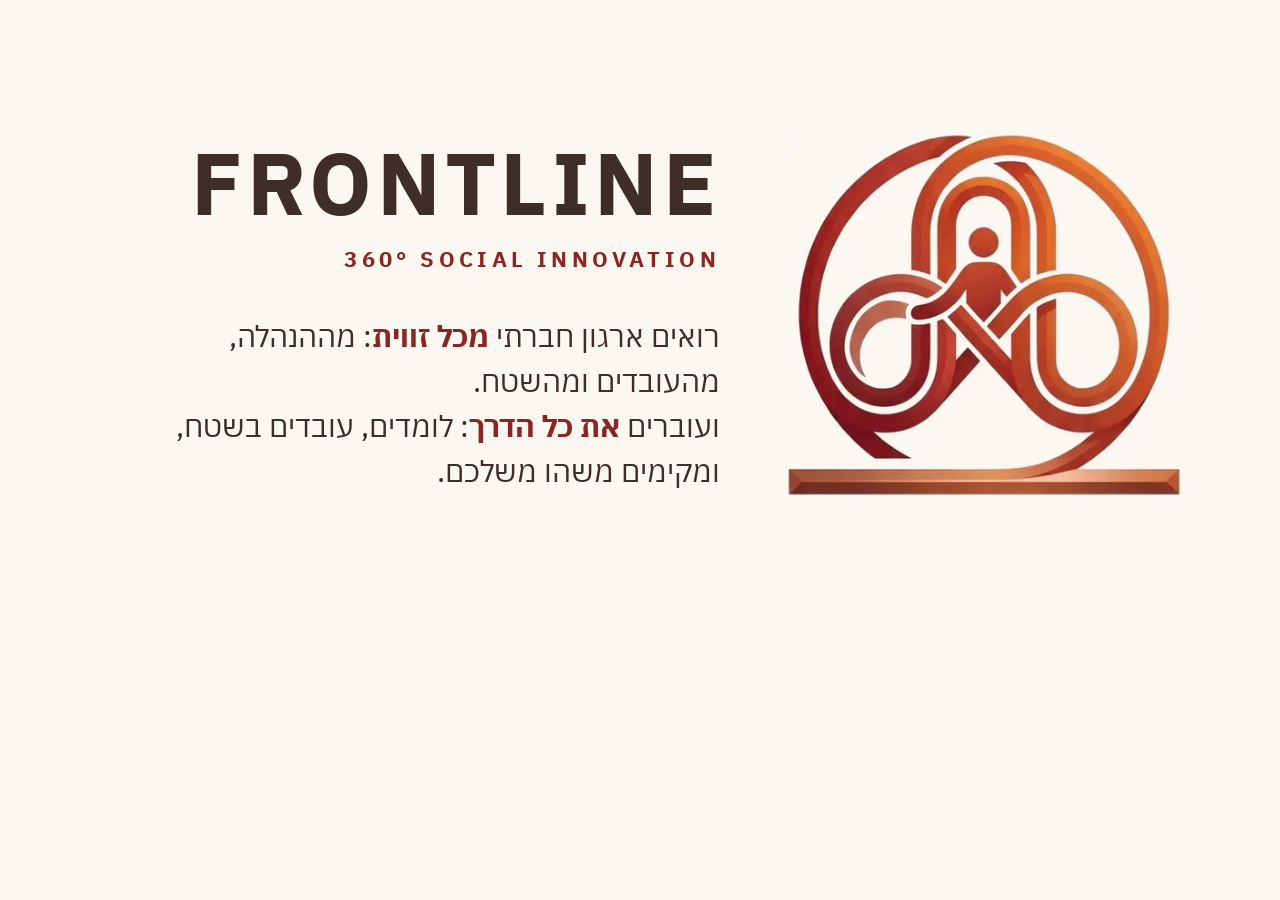
==== og/card.html @ 5eba3687 "FRONTLINE landing page, first local build Static Hebrew RTL page. Every unconfirmed value lives in c" ====
<!doctype html>
<!-- Source of assets/og.png (the 1200x630 share card). Not linked from the page.
     Re-render: serve the folder, open this at 1200x630, screenshot to assets/og.png. -->
<html lang="he" dir="rtl">
<head>
<meta charset="utf-8">
<meta name="robots" content="noindex">
<title>FRONTLINE share card</title>
<style>
  @font-face { font-family: "IBM Plex Sans Hebrew"; font-weight: 400; src: url(../assets/fonts/plex-400-hebrew.woff2) format("woff2"); unicode-range: U+0590-05FF, U+FB1D-FB4F; }
  @font-face { font-family: "IBM Plex Sans Hebrew"; font-weight: 400; src: url(../assets/fonts/plex-400-latin.woff2) format("woff2"); unicode-range: U+0000-00FF, U+2000-206F; }
  @font-face { font-family: "IBM Plex Sans Hebrew"; font-weight: 700; src: url(../assets/fonts/plex-700-hebrew.woff2) format("woff2"); unicode-range: U+0590-05FF, U+FB1D-FB4F; }
  @font-face { font-family: "IBM Plex Sans Hebrew"; font-weight: 700; src: url(../assets/fonts/plex-700-latin.woff2) format("woff2"); unicode-range: U+0000-00FF, U+2000-206F; }
  html, body { margin: 0; }
  body {
    inline-size: 1200px; block-size: 630px; overflow: hidden;
    display: grid; grid-template-columns: 400px 1fr; align-items: center; gap: 64px;
    padding-inline: 96px; box-sizing: border-box;
    background: #FBF8F2; color: #3F2E27; font-family: "IBM Plex Sans Hebrew", sans-serif;
  }
  img { inline-size: 400px; block-size: auto; display: block; }
  h1 { margin: 0; font: 700 88px/1 "IBM Plex Sans Hebrew"; letter-spacing: 0.05em; }
  .tag { margin: 18px 0 0; font-size: 22px; font-weight: 700; letter-spacing: 0.2em; text-transform: uppercase; color: #8A2724; }
  .line { margin: 40px 0 0; font-size: 30px; line-height: 1.5; }
  .line span { display: block; }
  h1, .tag { text-align: end; }
  em { font-style: normal; font-weight: 700; color: #8A2724; }
</style>
</head>
<body>
  <img src="../assets/img/mark.webp" width="440" height="404" alt="">
  <div>
    <h1 dir="ltr" lang="en">FRONTLINE</h1>
    <p class="tag" dir="ltr" lang="en">360° Social Innovation</p>
    <p class="line"><span>רואים ארגון חברתי <em>מכל זווית</em>: מההנהלה, מהעובדים ומהשטח.</span> <span>ועוברים <em>את כל הדרך</em>: לומדים, עובדים בשטח, ומקימים משהו משלכם.</span></p>
  </div>
</body>
</html>
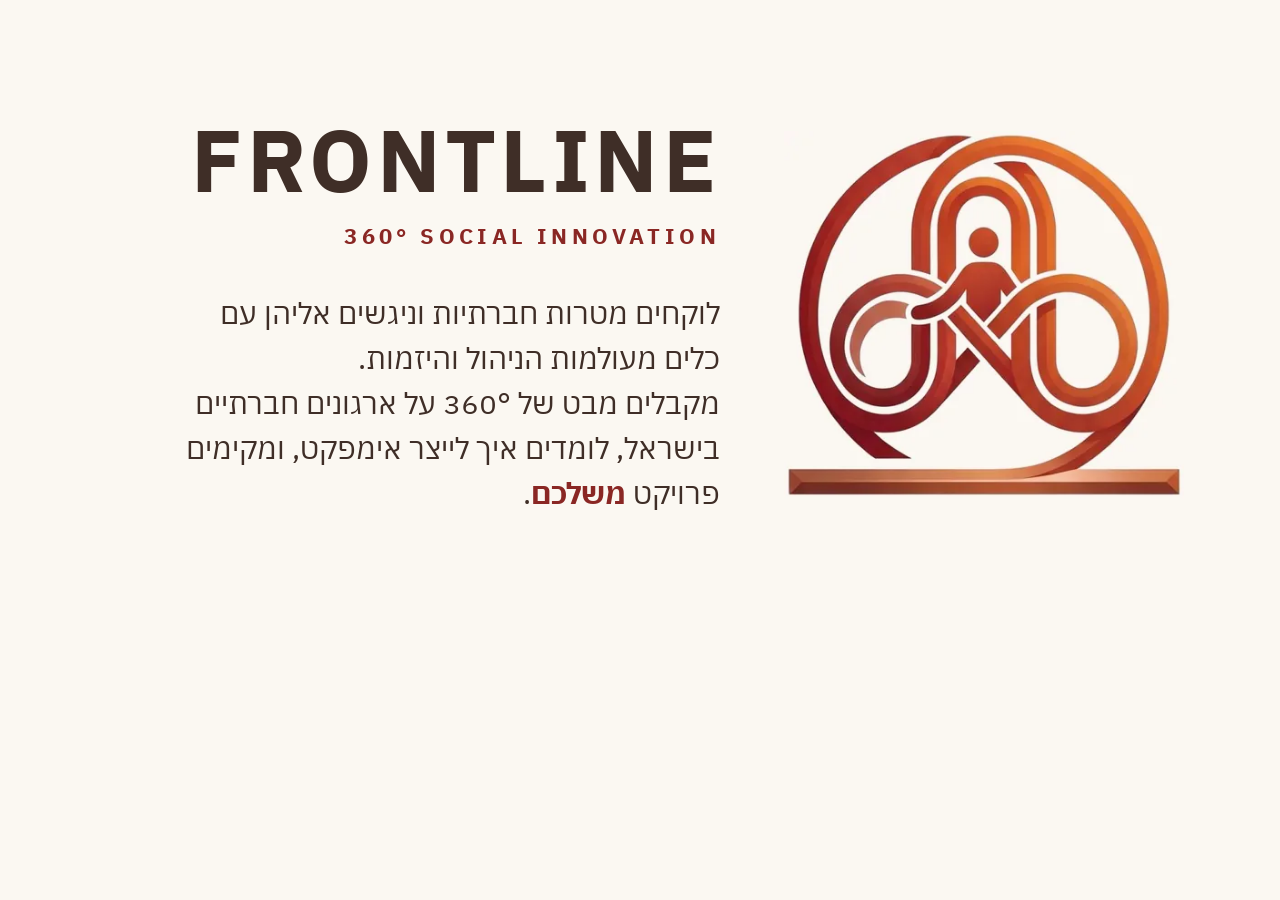
==== commit 346fd46a: "The Owner's new hero lead, in the page, its descriptions and the share card; the phone hero one step" ====
--- a/og/card.html
+++ b/og/card.html
@@ -32,7 +32,7 @@
   <div>
     <h1 dir="ltr" lang="en">FRONTLINE</h1>
     <p class="tag" dir="ltr" lang="en">360° Social Innovation</p>
-    <p class="line"><span>רואים ארגון חברתי <em>מכל זווית</em>: מההנהלה, מהעובדים ומהשטח.</span> <span>ועוברים <em>את כל הדרך</em>: לומדים, עובדים בשטח, ומקימים משהו משלכם.</span></p>
+    <p class="line"><span>לוקחים מטרות חברתיות וניגשים אליהן עם כלים מעולמות הניהול והיזמות.</span> <span>מקבלים מבט של 360° על ארגונים חברתיים בישראל, לומדים איך לייצר אימפקט, ומקימים פרויקט <em>משלכם</em>.</span></p>
   </div>
 </body>
 </html>
